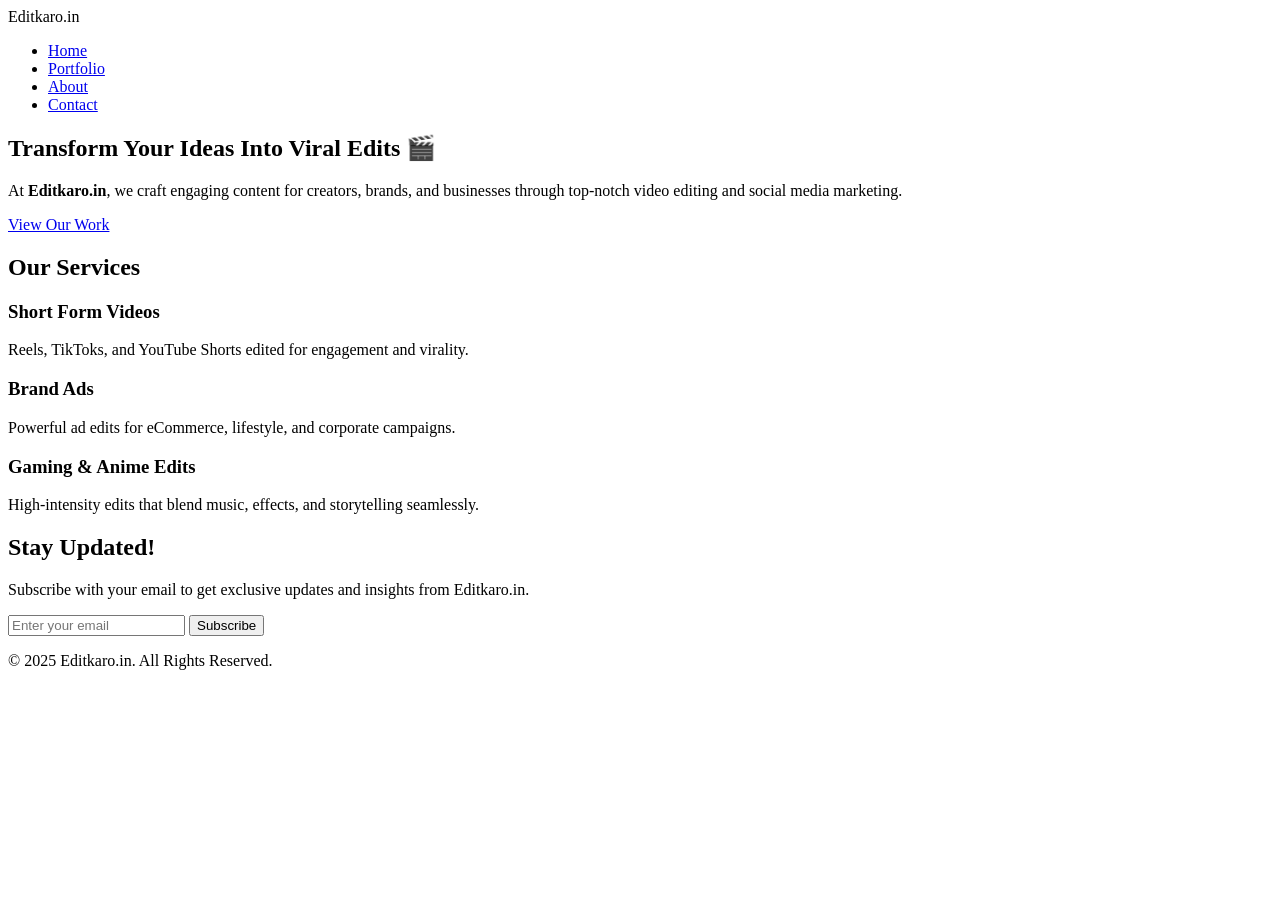
==== index.html @ 6bff677c "html files upload" ====
<!DOCTYPE html>
<html lang="en">
<head>
  <meta charset="UTF-8" />
  <meta name="viewport" content="width=device-width, initial-scale=1.0" />
  <meta name="description" content="Editkaro.in - Social Media Marketing & Video Editing Agency" />
  <title>Editkaro.in | Social Media Marketing & Video Editing</title>
  <link rel="stylesheet" href="css/style.css" />
</head>
<body>

  <header class="navbar">
    <div class="logo">Editkaro.in</div>
    <nav>
      <ul class="nav-links">
        <li><a href="index.html" class="active">Home</a></li>
        <li><a href="portfolio.html">Portfolio</a></li>
        <li><a href="about.html">About</a></li>
        <li><a href="contact.html">Contact</a></li>
      </ul>
    </nav>
  </header>

  <section class="hero">
    <div class="hero-content">
      <h1>Transform Your Ideas Into Viral Edits 🎬</h1>
      <p>At <strong>Editkaro.in</strong>, we craft engaging content for creators, brands, and businesses through top-notch video editing and social media marketing.</p>
      <a href="portfolio.html" class="cta-btn">View Our Work</a>
    </div>
  </section>

  <section class="services">
    <h2>Our Services</h2>
    <div class="service-cards">
      <div class="service-card">
        <h3>Short Form Videos</h3>
        <p>Reels, TikToks, and YouTube Shorts edited for engagement and virality.</p>
      </div>
      <div class="service-card">
        <h3>Brand Ads</h3>
        <p>Powerful ad edits for eCommerce, lifestyle, and corporate campaigns.</p>
      </div>
      <div class="service-card">
        <h3>Gaming & Anime Edits</h3>
        <p>High-intensity edits that blend music, effects, and storytelling seamlessly.</p>
      </div>
    </div>
  </section>

  <section class="subscribe">
    <h2>Stay Updated!</h2>
    <p>Subscribe with your email to get exclusive updates and insights from Editkaro.in.</p>
    <form id="emailForm">
      <input type="email" id="emailInput" placeholder="Enter your email" required />
      <button type="submit">Subscribe</button>
    </form>
    <p id="formMessage"></p>
  </section>

  <footer class="footer">
    <p>&copy; 2025 Editkaro.in. All Rights Reserved.</p>
  </footer>

  <script src="js/emailCollector.js"></script>
</body>
</html>
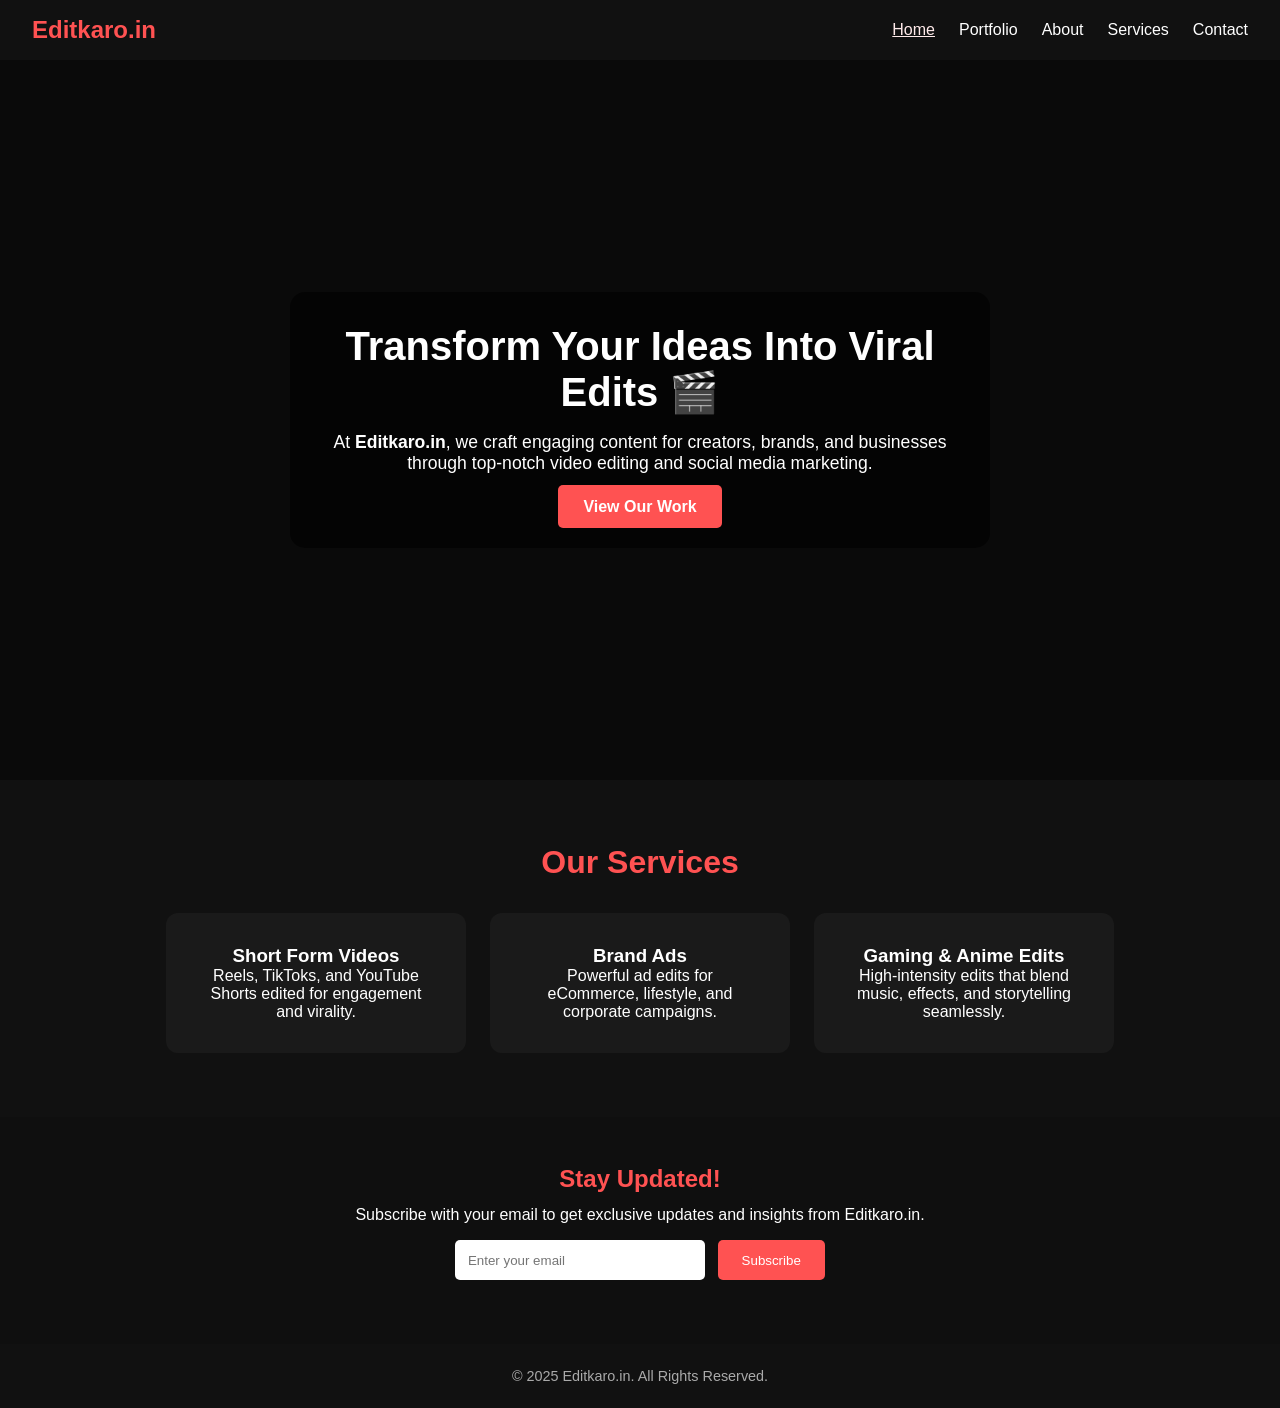
==== commit 0cd20c99: "Update index.html" ====
--- a/index.html
+++ b/index.html
@@ -16,6 +16,7 @@
         <li><a href="index.html" class="active">Home</a></li>
         <li><a href="portfolio.html">Portfolio</a></li>
         <li><a href="about.html">About</a></li>
+        <li><a href="services.html">Services</a></li>
         <li><a href="contact.html">Contact</a></li>
       </ul>
     </nav>
@@ -64,3 +65,4 @@
   <script src="js/emailCollector.js"></script>
 </body>
 </html>
+
--- a/css/style.css
+++ b/css/style.css
@@ -0,0 +1,185 @@
+/* General Reset */
+* {
+  margin: 0;
+  padding: 0;
+  box-sizing: border-box;
+}
+
+body {
+  font-family: 'Poppins', sans-serif;
+  color: #fff;
+  background-color: #0a0a0a;
+}
+
+/* Navbar */
+.navbar {
+  display: flex;
+  justify-content: space-between;
+  align-items: center;
+  padding: 1rem 2rem;
+  background: #111;
+  position: sticky;
+  top: 0;
+  z-index: 10;
+}
+
+.logo {
+  font-size: 1.5rem;
+  font-weight: bold;
+  color: #ff5252;
+}
+
+.nav-links {
+  display: flex;
+  list-style: none;
+}
+
+.nav-links li {
+  margin-left: 1.5rem;
+}
+
+.nav-links a {
+  color: #fff;
+  text-decoration: none;
+  font-weight: 500;
+  transition: color 0.3s;
+}
+
+.nav-links a:hover,
+.nav-links .active {
+  color: #ff5252;
+}
+
+/* Hero */
+.hero {
+  background: url('../images/hero-bg.jpg') center/cover no-repeat;
+  height: 80vh;
+  display: flex;
+  align-items: center;
+  justify-content: center;
+  text-align: center;
+  padding: 2rem;
+}
+
+.hero-content {
+  max-width: 700px;
+  background: rgba(0, 0, 0, 0.6);
+  padding: 2rem;
+  border-radius: 15px;
+}
+
+.hero h1 {
+  font-size: 2.5rem;
+  margin-bottom: 1rem;
+}
+
+.hero p {
+  font-size: 1.1rem;
+  margin-bottom: 1.5rem;
+}
+
+.cta-btn {
+  background: #ff5252;
+  color: #fff;
+  padding: 0.8rem 1.6rem;
+  border: none;
+  border-radius: 5px;
+  text-decoration: none;
+  font-weight: 600;
+  transition: background 0.3s;
+}
+
+.cta-btn:hover {
+  background: #ff3030;
+}
+
+/* Services */
+.services {
+  text-align: center;
+  padding: 4rem 2rem;
+  background: #111;
+}
+
+.services h2 {
+  margin-bottom: 2rem;
+  font-size: 2rem;
+  color: #ff5252;
+}
+
+.service-cards {
+  display: flex;
+  justify-content: center;
+  flex-wrap: wrap;
+  gap: 1.5rem;
+}
+
+.service-card {
+  background: #1a1a1a;
+  padding: 2rem;
+  border-radius: 12px;
+  max-width: 300px;
+  transition: transform 0.3s;
+}
+
+.service-card:hover {
+  transform: translateY(-10px);
+}
+
+/* Subscribe */
+.subscribe {
+  text-align: center;
+  padding: 3rem 2rem;
+  background: #0f0f0f;
+}
+
+.subscribe h2 {
+  color: #ff5252;
+  margin-bottom: 0.8rem;
+}
+
+.subscribe form {
+  margin-top: 1rem;
+}
+
+.subscribe input {
+  padding: 0.8rem;
+  width: 250px;
+  border-radius: 5px;
+  border: none;
+  outline: none;
+}
+
+.subscribe button {
+  padding: 0.8rem 1.5rem;
+  background: #ff5252;
+  border: none;
+  color: white;
+  border-radius: 5px;
+  cursor: pointer;
+  margin-left: 0.5rem;
+  transition: background 0.3s;
+}
+
+.subscribe button:hover {
+  background: #ff3030;
+}
+
+#formMessage {
+  margin-top: 1rem;
+  color: #aaa;
+}
+
+/* Footer */
+.footer {
+  text-align: center;
+  padding: 1.5rem;
+  background: #111;
+  font-size: 0.9rem;
+  color: #aaa;
+}
+
+.nav-links li a.active {
+  text-decoration: underline;
+  color: #ffeaea;
+}
+
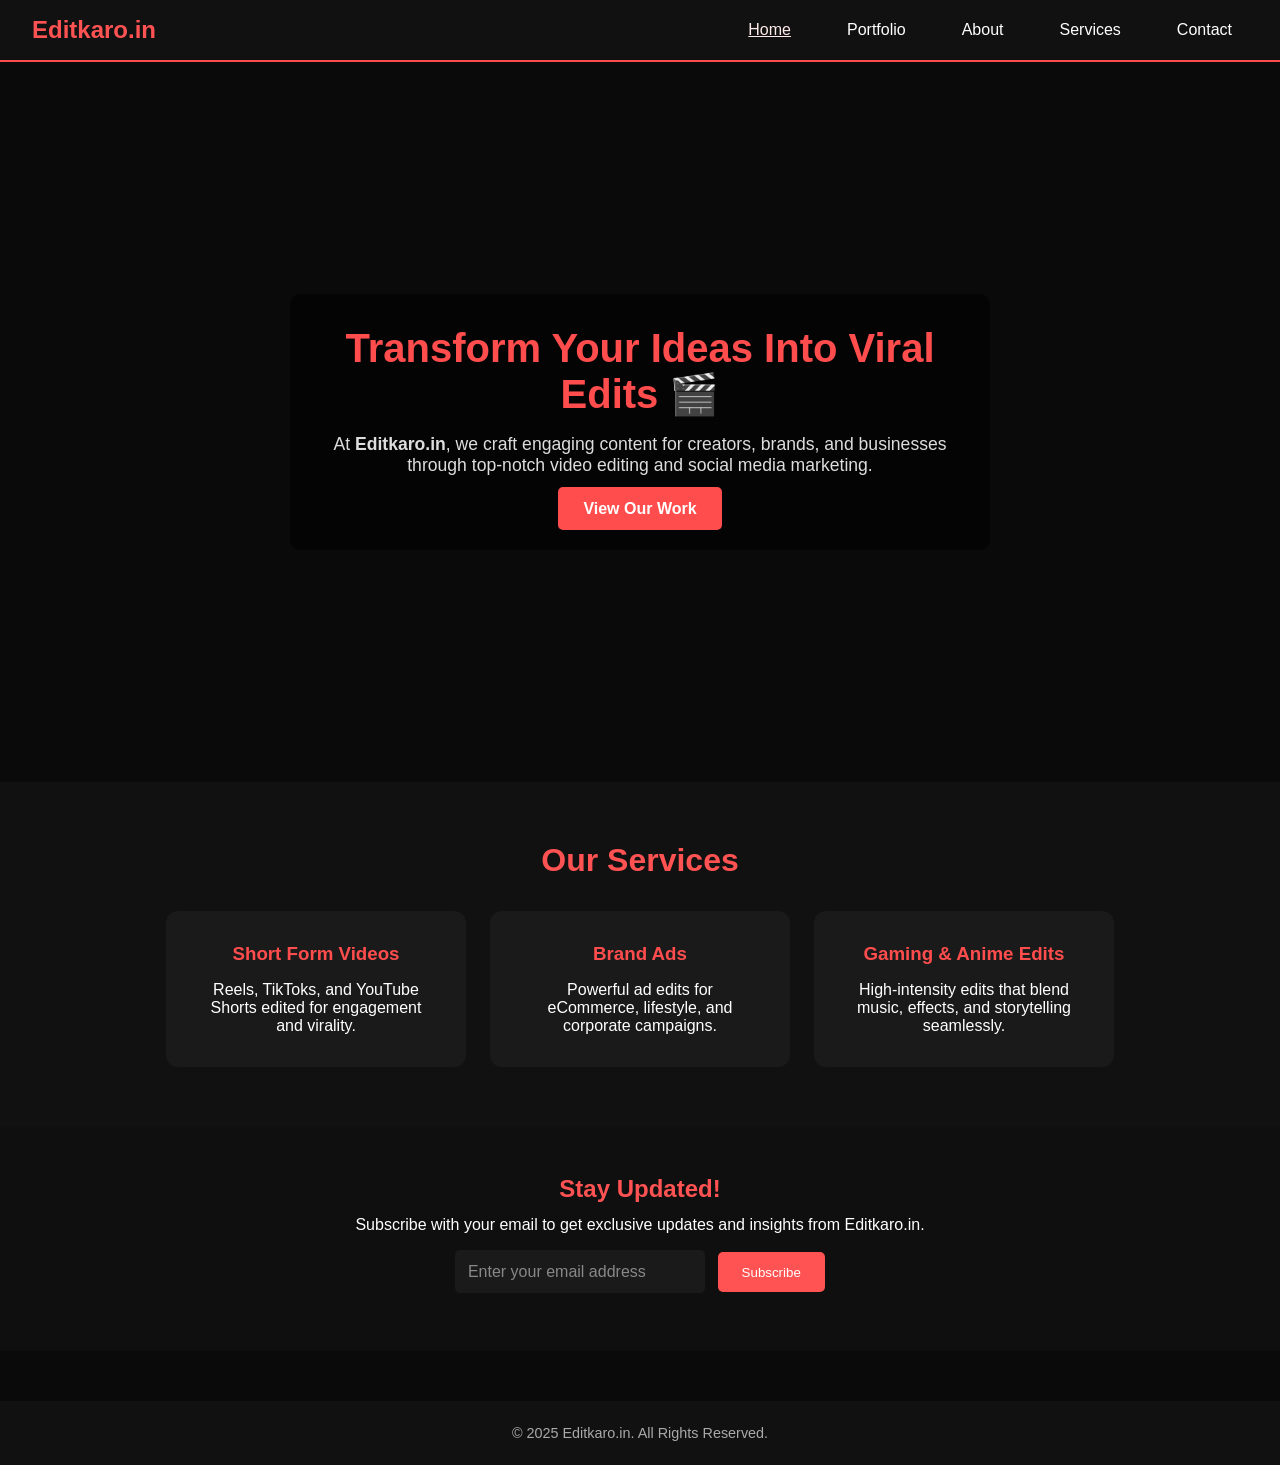
==== commit d1f26337: "Update index.html" ====
--- a/index.html
+++ b/index.html
@@ -51,10 +51,10 @@
   <section class="subscribe">
     <h2>Stay Updated!</h2>
     <p>Subscribe with your email to get exclusive updates and insights from Editkaro.in.</p>
-    <form id="emailForm">
-      <input type="email" id="emailInput" placeholder="Enter your email" required />
-      <button type="submit">Subscribe</button>
-    </form>
+    <form action="https://formspree.io/f/movpernq" method="POST" class="subscribe-form">
+    <input type="email" name="email" placeholder="Enter your email address" required>
+    <button type="submit">Subscribe</button>
+  </form>
     <p id="formMessage"></p>
   </section>
 
@@ -66,3 +66,4 @@
 </body>
 </html>
 
+
--- a/css/style.css
+++ b/css/style.css
@@ -1,4 +1,54 @@
-/* General Reset */
+/* Prevent navbar shifting between pages */
+html {
+  overflow-y: scroll;
+}
+
+/* Reset defaults and keep layout consistent */
+* {
+  margin: 0;
+  padding: 0;
+  box-sizing: border-box;
+}
+
+body {
+  margin: 0;
+  padding: 0;
+  font-family: 'Poppins', sans-serif;
+  background: #0b0b0b;
+  color: #fff;
+}
+
+header {
+  background: #111;
+  display: flex;
+  justify-content: space-between;
+  align-items: center;
+  padding: 20px 60px;
+  border-bottom: 2px solid #ff4d4d;
+  position: sticky;
+  top: 0;
+  z-index: 1000;
+}
+
+header h1 {
+  font-size: 28px;
+  color: #ff4d4d;
+}
+
+nav a {
+  color: #bbb;
+  text-decoration: none;
+  margin-left: 25px;
+  font-weight: 500;
+  transition: color 0.3s;
+}
+
+nav a:hover,
+nav a.active {
+  color: #ff4d4d;
+}
+s
+
 * {
   margin: 0;
   padding: 0;
@@ -183,3 +233,312 @@
   color: #ffeaea;
 }
 
+body {
+      font-family: 'Poppins', sans-serif;
+      background-color: #0f0f0f;
+      color: #fff;
+      margin: 0;
+      padding: 0;
+    }
+
+    header {
+      display: flex;
+      justify-content: space-between;
+      align-items: center;
+      padding: 20px 50px;
+      background-color: #121212;
+    }
+
+    header h1 {
+      color: #ff4d4d;
+      font-size: 24px;
+    }
+
+    nav a {
+      text-decoration: none;
+      color: #fff;
+      margin: 0 15px;
+      transition: 0.3s;
+    }
+
+    nav a:hover {
+      color: #ff4d4d;
+    }
+
+    .portfolio-section {
+      text-align: center;
+      padding: 60px 20px;
+    }
+
+    .portfolio-section h2 {
+      font-size: 32px;
+      color: #fff;
+    }
+
+    .portfolio-section span {
+      color: #ff4d4d;
+    }
+
+    .portfolio-section p {
+      color: #ccc;
+      margin-bottom: 30px;
+    }
+
+    .filters {
+      display: flex;
+      justify-content: center;
+      flex-wrap: wrap;
+      gap: 10px;
+      margin-bottom: 40px;
+    }
+
+    .filters button {
+      background: transparent;
+      border: 1px solid #ff4d4d;
+      color: #ff4d4d;
+      padding: 8px 18px;
+      border-radius: 20px;
+      cursor: pointer;
+      transition: 0.3s;
+    }
+
+    .filters button.active,
+    .filters button:hover {
+      background: #ff4d4d;
+      color: #fff;
+    }
+
+    .gallery {
+      display: grid;
+      grid-template-columns: repeat(auto-fit, minmax(250px, 1fr));
+      gap: 20px;
+      width: 90%;
+      margin: auto;
+    }
+
+    .gallery-item {
+      display: block;
+      border-radius: 10px;
+      overflow: hidden;
+      transition: transform 0.3s, opacity 0.3s;
+    }
+
+    .gallery-item img {
+      width: 100%;
+      height: 180px;
+      object-fit: cover;
+    }
+
+    .gallery-item.hide {
+      display: none;
+    }
+
+    .gallery-item:hover {
+      transform: scale(1.05);
+    }
+
+    footer {
+      text-align: center;
+      padding: 20px;
+      background-color: #121212;
+      color: #999;
+      margin-top: 50px;
+    }
+
+/* ===== General ===== */
+* { margin: 0; padding: 0; box-sizing: border-box; }
+body {
+  font-family: 'Poppins', sans-serif;
+  background: #0a0a0a;
+  color: #fff;
+}
+a { color: inherit; text-decoration: none; transition: 0.3s; }
+a:hover { color: #ff4d4d; }
+
+/* ===== Header/Navbar ===== */
+header {
+  display: flex;
+  justify-content: space-between;
+  align-items: center;
+  background: #111;
+  padding: 1rem 2rem;
+  position: sticky;
+  top: 0;
+  z-index: 10;
+}
+header h1 { color: #ff4d4d; font-size: 1.5rem; }
+nav a { margin: 0 1rem; }
+nav a.active { color: #ff4d4d; }
+
+/* ===== Hero (Home Page) ===== */
+.hero {
+  display: flex;
+  align-items: center;
+  justify-content: center;
+  height: 80vh;
+  text-align: center;
+  background: url('../images/hero-bg.jpg') center/cover no-repeat;
+}
+.hero-content {
+  background: rgba(0,0,0,0.6);
+  padding: 2rem;
+  border-radius: 10px;
+  max-width: 700px;
+}
+.hero h1 { font-size: 2.5rem; color: #ff4d4d; margin-bottom: 1rem; }
+.hero p { font-size: 1.1rem; margin-bottom: 1.5rem; color: #ddd; }
+.cta-btn {
+  background: #ff4d4d;
+  color: #fff;
+  padding: 0.8rem 1.6rem;
+  border-radius: 5px;
+  font-weight: 600;
+  border: none;
+  cursor: pointer;
+  transition: background 0.3s;
+}
+.cta-btn:hover { background: #e60000; }
+
+/* ===== About Section ===== */
+.about {
+  padding: 60px 20px;
+  text-align: center;
+}
+.about h2 span { color: #ff4d4d; }
+.about-content {
+  max-width: 900px;
+  margin: 30px auto;
+  line-height: 1.8;
+  color: #ccc;
+}
+.about img {
+  width: 120px;
+  border-radius: 50%;
+  margin-bottom: 20px;
+}
+
+/* ===== Services Section ===== */
+.services {
+  padding: 60px 20px;
+  background: #111;
+  text-align: center;
+}
+.services h2 span { color: #ff4d4d; }
+.service-grid {
+  display: grid;
+  grid-template-columns: repeat(auto-fit, minmax(250px, 1fr));
+  gap: 20px;
+  margin-top: 40px;
+}
+.service-card {
+  background: #1a1a1a;
+  padding: 2rem;
+  border-radius: 12px;
+  transition: transform 0.3s;
+}
+.service-card:hover { transform: translateY(-10px); }
+.service-card h3 { color: #ff4d4d; margin-bottom: 1rem; }
+
+/* ===== Portfolio Section ===== */
+.portfolio-section {
+  text-align: center;
+  padding: 60px 20px;
+}
+.portfolio-section h2 span { color: #ff4d4d; }
+.portfolio-section p { color: #aaa; margin-bottom: 30px; }
+.filter-buttons {
+  display: flex;
+  justify-content: center;
+  flex-wrap: wrap;
+  gap: 10px;
+  margin-bottom: 40px;
+}
+.filter-btn {
+  background: transparent;
+  border: 1px solid #ff4d4d;
+  color: #ff4d4d;
+  padding: 8px 18px;
+  border-radius: 20px;
+  cursor: pointer;
+  transition: 0.3s;
+}
+.filter-btn.active,
+.filter-btn:hover {
+  background: #ff4d4d;
+  color: #fff;
+}
+.video-gallery {
+  display: grid;
+  grid-template-columns: repeat(auto-fit, minmax(250px, 1fr));
+  gap: 20px;
+  width: 90%;
+  margin: auto;
+}
+.video-card {
+  position: relative;
+  border-radius: 10px;
+  overflow: hidden;
+  transition: transform 0.3s;
+}
+.video-card video {
+  width: 100%;
+  height: 180px;
+  object-fit: cover;
+}
+.video-card:hover { transform: scale(1.05); }
+.overlay {
+  position: absolute;
+  bottom: 0;
+  width: 100%;
+  padding: 8px;
+  background: linear-gradient(transparent, rgba(0,0,0,0.8));
+  opacity: 0;
+  transition: 0.3s;
+  text-align: center;
+}
+.video-card:hover .overlay { opacity: 1; }
+.overlay h3 { color: #ff4d4d; }
+
+/* ===== Contact Section ===== */
+.contact {
+  text-align: center;
+  padding: 60px 20px;
+}
+.contact h2 span { color: #ff4d4d; }
+.contact form {
+  max-width: 500px;
+  margin: 30px auto;
+  display: flex;
+  flex-direction: column;
+  gap: 15px;
+}
+input, textarea {
+  padding: 10px;
+  border-radius: 5px;
+  border: 1px solid #333;
+  background: #1a1a1a;
+  color: #fff;
+  font-size: 16px;
+}
+input::placeholder, textarea::placeholder { color: #888; }
+button {
+  padding: 12px;
+  background: #ff4d4d;
+  color: #fff;
+  border: none;
+  border-radius: 5px;
+  cursor: pointer;
+  transition: 0.3s;
+}
+button:hover { background: #e60000; }
+#formMessage { margin-top: 10px; color: #aaa; }
+
+/* ===== Footer ===== */
+footer {
+  text-align: center;
+  padding: 20px;
+  background: #111;
+  color: #999;
+  font-size: 0.9rem;
+  margin-top: 50px;
+}
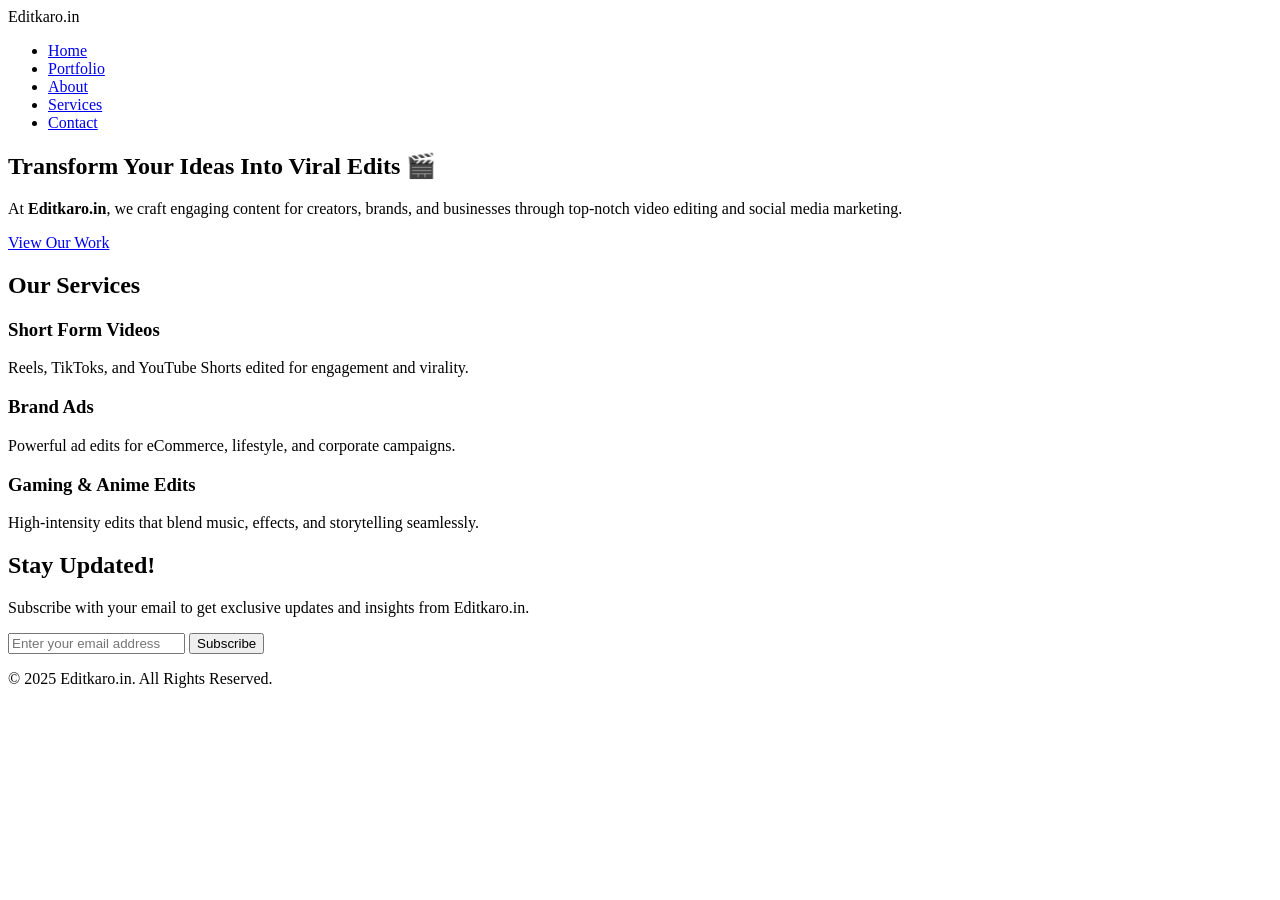
==== commit a779684e: "Update index.html" ====
--- a/index.html
+++ b/index.html
@@ -1,12 +1,20 @@
 <!DOCTYPE html>
 <html lang="en">
-<head>
-  <meta charset="UTF-8" />
-  <meta name="viewport" content="width=device-width, initial-scale=1.0" />
-  <meta name="description" content="Editkaro.in - Social Media Marketing & Video Editing Agency" />
-  <title>Editkaro.in | Social Media Marketing & Video Editing</title>
-  <link rel="stylesheet" href="css/style.css" />
-</head>
+<meta charset="UTF-8">
+  <meta name="viewport" content="width=device-width, initial-scale=1.0">
+
+  <!-- Basic SEO Tags -->
+  <title>Editkaro.in | Social Media Marketing & Video Editing Agency</title>
+  <meta name="description" content="Editkaro.in is a creative social media marketing and video editing agency specializing in short-form edits, reels, ads, and content strategy for brands.">
+  <meta name="keywords" content="video editing, social media marketing, reels editing, Instagram ads, YouTube editing, Editkaro.in">
+  <meta name="author" content="Editkaro.in">
+
+  <!-- Social Media Preview Tags -->
+  <meta property="og:title" content="Editkaro.in | Creative Video Editing Agency">
+  <meta property="og:description" content="Explore our professional editing services and portfolio of short-form and long-form video projects.">
+  <meta property="og:image" content="https://srivalli0612.github.io/Edit_Karo/images/preview.jpg">
+  <meta property="og:url" content="https://srivalli0612.github.io/Edit_Karo/">
+  <meta name="twitter:card" content="summary_large_image">
 <body>
 
   <header class="navbar">
@@ -67,3 +75,4 @@
 </html>
 
 
+
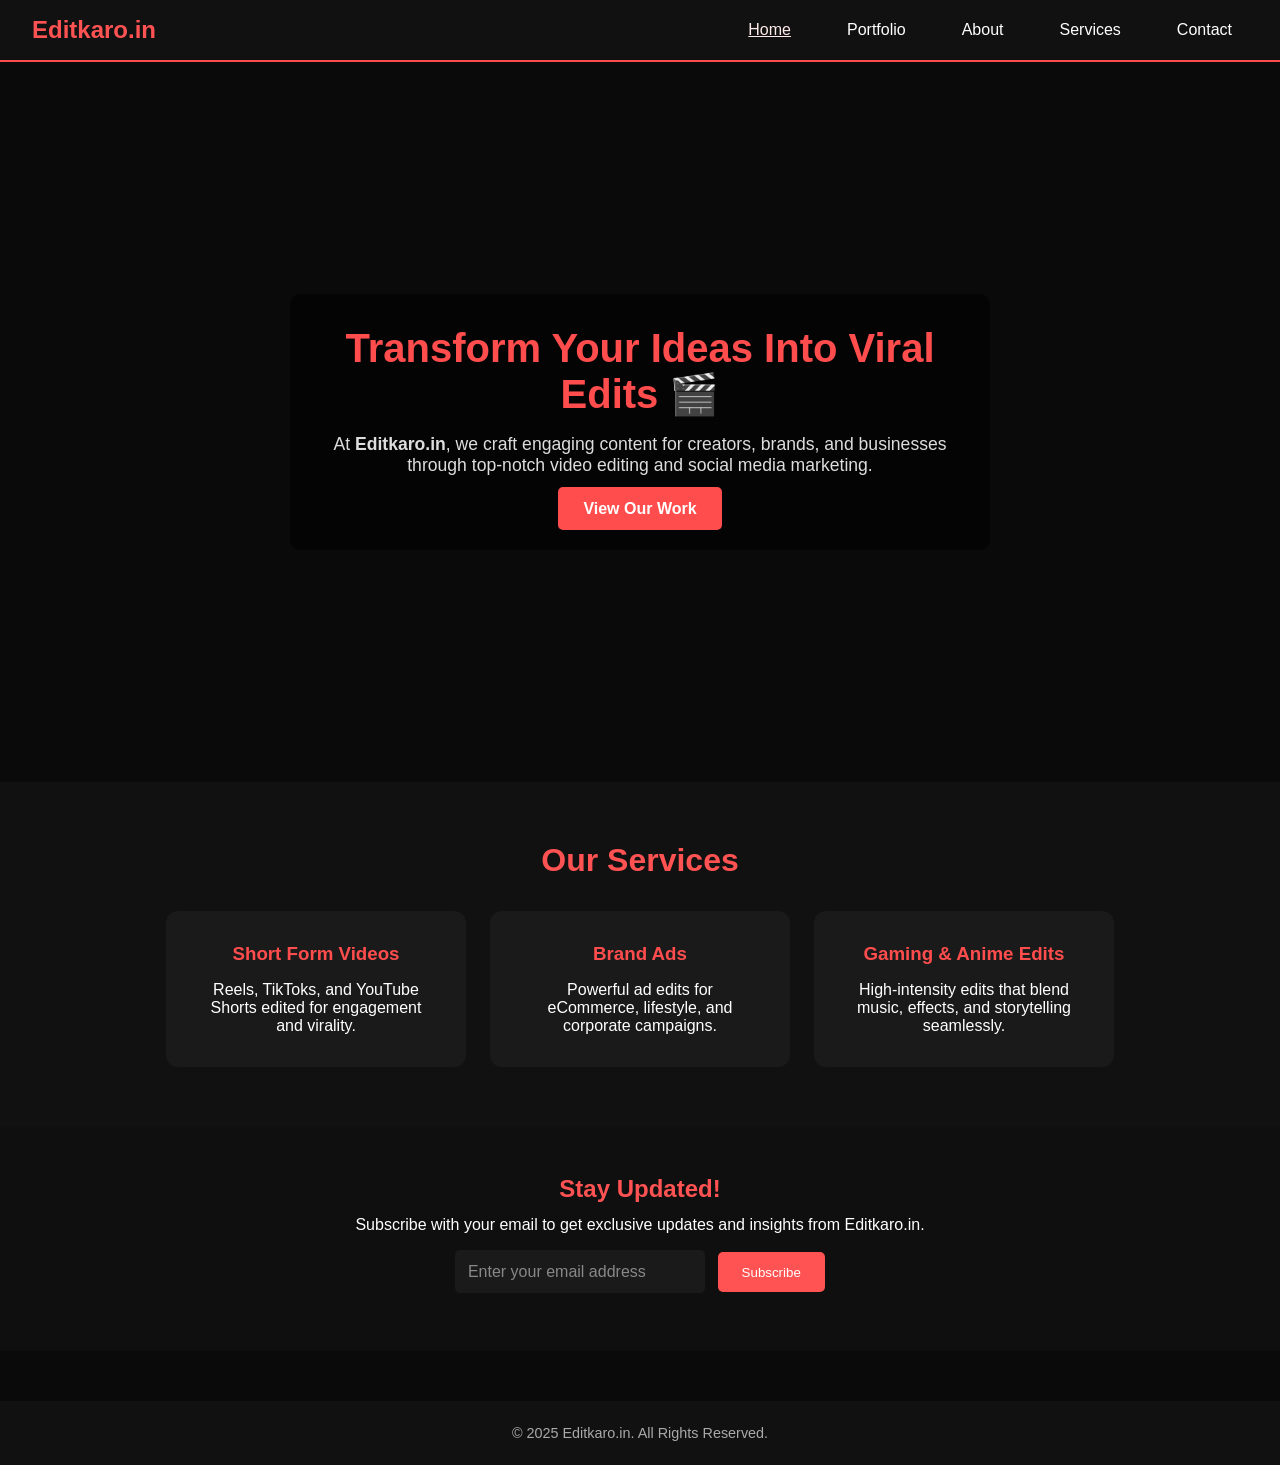
==== commit 34ada067: "Update index.html" ====
--- a/index.html
+++ b/index.html
@@ -1,6 +1,7 @@
 <!DOCTYPE html>
 <html lang="en">
-<meta charset="UTF-8">
+<head>
+  <meta charset="UTF-8">
   <meta name="viewport" content="width=device-width, initial-scale=1.0">
 
   <!-- Basic SEO Tags -->
@@ -15,6 +16,10 @@
   <meta property="og:image" content="https://srivalli0612.github.io/Edit_Karo/images/preview.jpg">
   <meta property="og:url" content="https://srivalli0612.github.io/Edit_Karo/">
   <meta name="twitter:card" content="summary_large_image">
+
+  <link rel="stylesheet" href="css/style.css">
+</head>
+
 <body>
 
   <header class="navbar">
@@ -76,3 +81,6 @@
 
 
 
+
+
+
--- a/css/style.css
+++ b/css/style.css
@@ -0,0 +1,544 @@
+/* Prevent navbar shifting between pages */
+html {
+  overflow-y: scroll;
+}
+
+/* Reset defaults and keep layout consistent */
+* {
+  margin: 0;
+  padding: 0;
+  box-sizing: border-box;
+}
+
+body {
+  margin: 0;
+  padding: 0;
+  font-family: 'Poppins', sans-serif;
+  background: #0b0b0b;
+  color: #fff;
+}
+
+header {
+  background: #111;
+  display: flex;
+  justify-content: space-between;
+  align-items: center;
+  padding: 20px 60px;
+  border-bottom: 2px solid #ff4d4d;
+  position: sticky;
+  top: 0;
+  z-index: 1000;
+}
+
+header h1 {
+  font-size: 28px;
+  color: #ff4d4d;
+}
+
+nav a {
+  color: #bbb;
+  text-decoration: none;
+  margin-left: 25px;
+  font-weight: 500;
+  transition: color 0.3s;
+}
+
+nav a:hover,
+nav a.active {
+  color: #ff4d4d;
+}
+s
+
+* {
+  margin: 0;
+  padding: 0;
+  box-sizing: border-box;
+}
+
+body {
+  font-family: 'Poppins', sans-serif;
+  color: #fff;
+  background-color: #0a0a0a;
+}
+
+/* Navbar */
+.navbar {
+  display: flex;
+  justify-content: space-between;
+  align-items: center;
+  padding: 1rem 2rem;
+  background: #111;
+  position: sticky;
+  top: 0;
+  z-index: 10;
+}
+
+.logo {
+  font-size: 1.5rem;
+  font-weight: bold;
+  color: #ff5252;
+}
+
+.nav-links {
+  display: flex;
+  list-style: none;
+}
+
+.nav-links li {
+  margin-left: 1.5rem;
+}
+
+.nav-links a {
+  color: #fff;
+  text-decoration: none;
+  font-weight: 500;
+  transition: color 0.3s;
+}
+
+.nav-links a:hover,
+.nav-links .active {
+  color: #ff5252;
+}
+
+/* Hero */
+.hero {
+  background: url('../images/hero-bg.jpg') center/cover no-repeat;
+  height: 80vh;
+  display: flex;
+  align-items: center;
+  justify-content: center;
+  text-align: center;
+  padding: 2rem;
+}
+
+.hero-content {
+  max-width: 700px;
+  background: rgba(0, 0, 0, 0.6);
+  padding: 2rem;
+  border-radius: 15px;
+}
+
+.hero h1 {
+  font-size: 2.5rem;
+  margin-bottom: 1rem;
+}
+
+.hero p {
+  font-size: 1.1rem;
+  margin-bottom: 1.5rem;
+}
+
+.cta-btn {
+  background: #ff5252;
+  color: #fff;
+  padding: 0.8rem 1.6rem;
+  border: none;
+  border-radius: 5px;
+  text-decoration: none;
+  font-weight: 600;
+  transition: background 0.3s;
+}
+
+.cta-btn:hover {
+  background: #ff3030;
+}
+
+/* Services */
+.services {
+  text-align: center;
+  padding: 4rem 2rem;
+  background: #111;
+}
+
+.services h2 {
+  margin-bottom: 2rem;
+  font-size: 2rem;
+  color: #ff5252;
+}
+
+.service-cards {
+  display: flex;
+  justify-content: center;
+  flex-wrap: wrap;
+  gap: 1.5rem;
+}
+
+.service-card {
+  background: #1a1a1a;
+  padding: 2rem;
+  border-radius: 12px;
+  max-width: 300px;
+  transition: transform 0.3s;
+}
+
+.service-card:hover {
+  transform: translateY(-10px);
+}
+
+/* Subscribe */
+.subscribe {
+  text-align: center;
+  padding: 3rem 2rem;
+  background: #0f0f0f;
+}
+
+.subscribe h2 {
+  color: #ff5252;
+  margin-bottom: 0.8rem;
+}
+
+.subscribe form {
+  margin-top: 1rem;
+}
+
+.subscribe input {
+  padding: 0.8rem;
+  width: 250px;
+  border-radius: 5px;
+  border: none;
+  outline: none;
+}
+
+.subscribe button {
+  padding: 0.8rem 1.5rem;
+  background: #ff5252;
+  border: none;
+  color: white;
+  border-radius: 5px;
+  cursor: pointer;
+  margin-left: 0.5rem;
+  transition: background 0.3s;
+}
+
+.subscribe button:hover {
+  background: #ff3030;
+}
+
+#formMessage {
+  margin-top: 1rem;
+  color: #aaa;
+}
+
+/* Footer */
+.footer {
+  text-align: center;
+  padding: 1.5rem;
+  background: #111;
+  font-size: 0.9rem;
+  color: #aaa;
+}
+
+.nav-links li a.active {
+  text-decoration: underline;
+  color: #ffeaea;
+}
+
+body {
+      font-family: 'Poppins', sans-serif;
+      background-color: #0f0f0f;
+      color: #fff;
+      margin: 0;
+      padding: 0;
+    }
+
+    header {
+      display: flex;
+      justify-content: space-between;
+      align-items: center;
+      padding: 20px 50px;
+      background-color: #121212;
+    }
+
+    header h1 {
+      color: #ff4d4d;
+      font-size: 24px;
+    }
+
+    nav a {
+      text-decoration: none;
+      color: #fff;
+      margin: 0 15px;
+      transition: 0.3s;
+    }
+
+    nav a:hover {
+      color: #ff4d4d;
+    }
+
+    .portfolio-section {
+      text-align: center;
+      padding: 60px 20px;
+    }
+
+    .portfolio-section h2 {
+      font-size: 32px;
+      color: #fff;
+    }
+
+    .portfolio-section span {
+      color: #ff4d4d;
+    }
+
+    .portfolio-section p {
+      color: #ccc;
+      margin-bottom: 30px;
+    }
+
+    .filters {
+      display: flex;
+      justify-content: center;
+      flex-wrap: wrap;
+      gap: 10px;
+      margin-bottom: 40px;
+    }
+
+    .filters button {
+      background: transparent;
+      border: 1px solid #ff4d4d;
+      color: #ff4d4d;
+      padding: 8px 18px;
+      border-radius: 20px;
+      cursor: pointer;
+      transition: 0.3s;
+    }
+
+    .filters button.active,
+    .filters button:hover {
+      background: #ff4d4d;
+      color: #fff;
+    }
+
+    .gallery {
+      display: grid;
+      grid-template-columns: repeat(auto-fit, minmax(250px, 1fr));
+      gap: 20px;
+      width: 90%;
+      margin: auto;
+    }
+
+    .gallery-item {
+      display: block;
+      border-radius: 10px;
+      overflow: hidden;
+      transition: transform 0.3s, opacity 0.3s;
+    }
+
+    .gallery-item img {
+      width: 100%;
+      height: 180px;
+      object-fit: cover;
+    }
+
+    .gallery-item.hide {
+      display: none;
+    }
+
+    .gallery-item:hover {
+      transform: scale(1.05);
+    }
+
+    footer {
+      text-align: center;
+      padding: 20px;
+      background-color: #121212;
+      color: #999;
+      margin-top: 50px;
+    }
+
+/* ===== General ===== */
+* { margin: 0; padding: 0; box-sizing: border-box; }
+body {
+  font-family: 'Poppins', sans-serif;
+  background: #0a0a0a;
+  color: #fff;
+}
+a { color: inherit; text-decoration: none; transition: 0.3s; }
+a:hover { color: #ff4d4d; }
+
+/* ===== Header/Navbar ===== */
+header {
+  display: flex;
+  justify-content: space-between;
+  align-items: center;
+  background: #111;
+  padding: 1rem 2rem;
+  position: sticky;
+  top: 0;
+  z-index: 10;
+}
+header h1 { color: #ff4d4d; font-size: 1.5rem; }
+nav a { margin: 0 1rem; }
+nav a.active { color: #ff4d4d; }
+
+/* ===== Hero (Home Page) ===== */
+.hero {
+  display: flex;
+  align-items: center;
+  justify-content: center;
+  height: 80vh;
+  text-align: center;
+  background: url('../images/hero-bg.jpg') center/cover no-repeat;
+}
+.hero-content {
+  background: rgba(0,0,0,0.6);
+  padding: 2rem;
+  border-radius: 10px;
+  max-width: 700px;
+}
+.hero h1 { font-size: 2.5rem; color: #ff4d4d; margin-bottom: 1rem; }
+.hero p { font-size: 1.1rem; margin-bottom: 1.5rem; color: #ddd; }
+.cta-btn {
+  background: #ff4d4d;
+  color: #fff;
+  padding: 0.8rem 1.6rem;
+  border-radius: 5px;
+  font-weight: 600;
+  border: none;
+  cursor: pointer;
+  transition: background 0.3s;
+}
+.cta-btn:hover { background: #e60000; }
+
+/* ===== About Section ===== */
+.about {
+  padding: 60px 20px;
+  text-align: center;
+}
+.about h2 span { color: #ff4d4d; }
+.about-content {
+  max-width: 900px;
+  margin: 30px auto;
+  line-height: 1.8;
+  color: #ccc;
+}
+.about img {
+  width: 120px;
+  border-radius: 50%;
+  margin-bottom: 20px;
+}
+
+/* ===== Services Section ===== */
+.services {
+  padding: 60px 20px;
+  background: #111;
+  text-align: center;
+}
+.services h2 span { color: #ff4d4d; }
+.service-grid {
+  display: grid;
+  grid-template-columns: repeat(auto-fit, minmax(250px, 1fr));
+  gap: 20px;
+  margin-top: 40px;
+}
+.service-card {
+  background: #1a1a1a;
+  padding: 2rem;
+  border-radius: 12px;
+  transition: transform 0.3s;
+}
+.service-card:hover { transform: translateY(-10px); }
+.service-card h3 { color: #ff4d4d; margin-bottom: 1rem; }
+
+/* ===== Portfolio Section ===== */
+.portfolio-section {
+  text-align: center;
+  padding: 60px 20px;
+}
+.portfolio-section h2 span { color: #ff4d4d; }
+.portfolio-section p { color: #aaa; margin-bottom: 30px; }
+.filter-buttons {
+  display: flex;
+  justify-content: center;
+  flex-wrap: wrap;
+  gap: 10px;
+  margin-bottom: 40px;
+}
+.filter-btn {
+  background: transparent;
+  border: 1px solid #ff4d4d;
+  color: #ff4d4d;
+  padding: 8px 18px;
+  border-radius: 20px;
+  cursor: pointer;
+  transition: 0.3s;
+}
+.filter-btn.active,
+.filter-btn:hover {
+  background: #ff4d4d;
+  color: #fff;
+}
+.video-gallery {
+  display: grid;
+  grid-template-columns: repeat(auto-fit, minmax(250px, 1fr));
+  gap: 20px;
+  width: 90%;
+  margin: auto;
+}
+.video-card {
+  position: relative;
+  border-radius: 10px;
+  overflow: hidden;
+  transition: transform 0.3s;
+}
+.video-card video {
+  width: 100%;
+  height: 180px;
+  object-fit: cover;
+}
+.video-card:hover { transform: scale(1.05); }
+.overlay {
+  position: absolute;
+  bottom: 0;
+  width: 100%;
+  padding: 8px;
+  background: linear-gradient(transparent, rgba(0,0,0,0.8));
+  opacity: 0;
+  transition: 0.3s;
+  text-align: center;
+}
+.video-card:hover .overlay { opacity: 1; }
+.overlay h3 { color: #ff4d4d; }
+
+/* ===== Contact Section ===== */
+.contact {
+  text-align: center;
+  padding: 60px 20px;
+}
+.contact h2 span { color: #ff4d4d; }
+.contact form {
+  max-width: 500px;
+  margin: 30px auto;
+  display: flex;
+  flex-direction: column;
+  gap: 15px;
+}
+input, textarea {
+  padding: 10px;
+  border-radius: 5px;
+  border: 1px solid #333;
+  background: #1a1a1a;
+  color: #fff;
+  font-size: 16px;
+}
+input::placeholder, textarea::placeholder { color: #888; }
+button {
+  padding: 12px;
+  background: #ff4d4d;
+  color: #fff;
+  border: none;
+  border-radius: 5px;
+  cursor: pointer;
+  transition: 0.3s;
+}
+button:hover { background: #e60000; }
+#formMessage { margin-top: 10px; color: #aaa; }
+
+/* ===== Footer ===== */
+footer {
+  text-align: center;
+  padding: 20px;
+  background: #111;
+  color: #999;
+  font-size: 0.9rem;
+  margin-top: 50px;
+}
